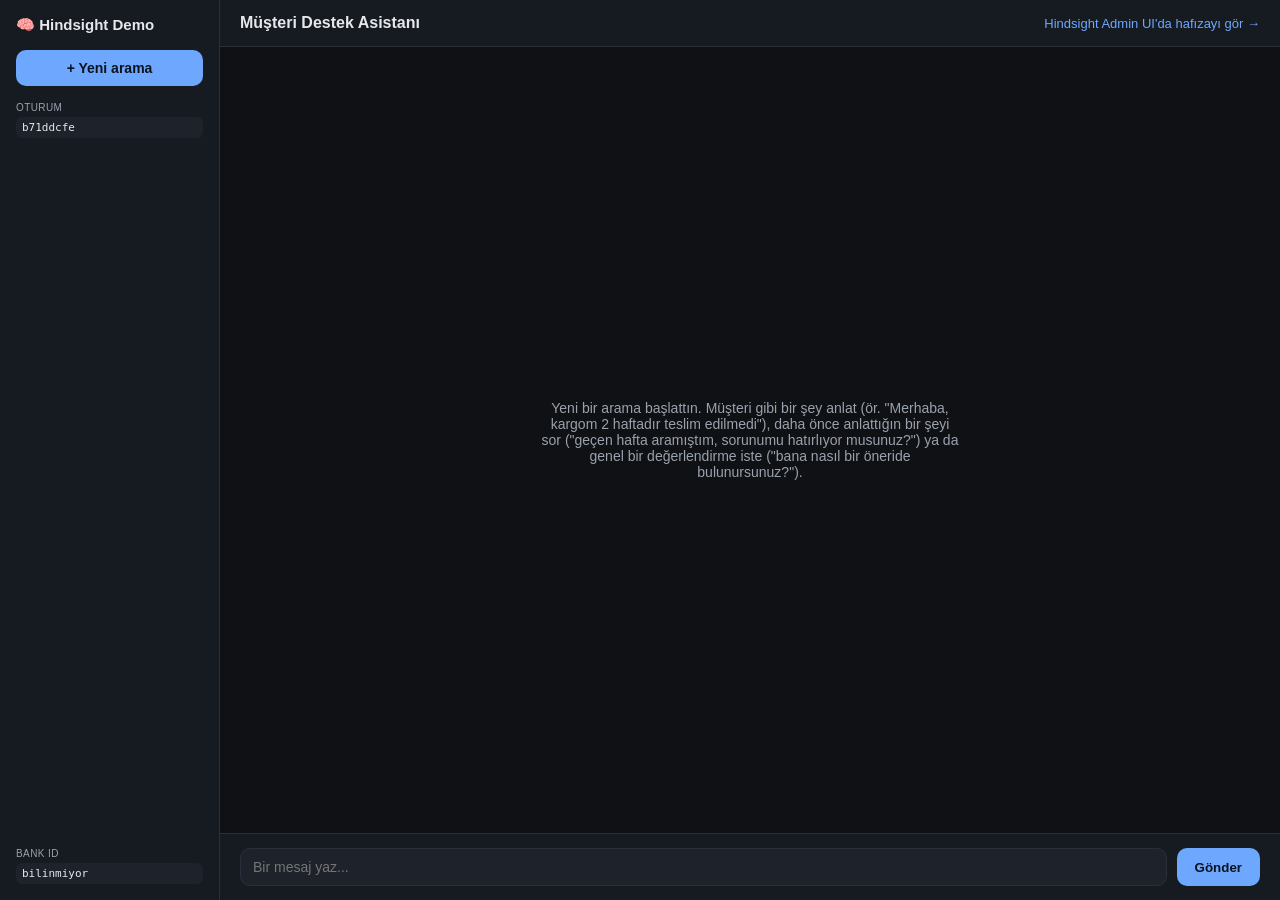
==== applications/HindsightChatDemo/wwwroot/index.html @ e3eabb54 "Move .NET app under applications/HindsightChatDemo/ The repo now holds more than one project (the .N" ====
<!DOCTYPE html>
<html lang="tr">
<head>
  <meta charset="UTF-8" />
  <meta name="viewport" content="width=device-width, initial-scale=1.0" />
  <title>Hindsight Chat Demo</title>
  <link rel="stylesheet" href="styles.css" />
</head>
<body>
  <div class="app">
    <aside class="sidebar">
      <div class="sidebar-header">
        <div class="logo">🧠 Hindsight Demo</div>
      </div>
      <button id="new-session-btn" class="new-session-btn">+ Yeni arama</button>
      <div class="session-info">
        <span class="label">Oturum</span>
        <code id="session-id-display">-</code>
      </div>
      <div class="sidebar-footer">
        <span class="label">Bank ID</span>
        <code id="bank-id-display">-</code>
      </div>
    </aside>

    <main class="main">
      <header class="topbar">
        <div class="topbar-title">Müşteri Destek Asistanı</div>
        <a id="admin-link" class="admin-link" href="http://localhost:9999" target="_blank" rel="noopener">
          Hindsight Admin UI'da hafızayı gör →
        </a>
      </header>

      <section id="messages" class="messages"></section>

      <form id="chat-form" class="composer">
        <textarea
          id="chat-input"
          placeholder="Bir mesaj yaz..."
          rows="1"
          autocomplete="off"
        ></textarea>
        <button type="submit" id="send-btn">Gönder</button>
      </form>
    </main>
  </div>

  <script src="app.js"></script>
</body>
</html>
---- applications/HindsightChatDemo/wwwroot/styles.css ----
:root {
  --bg: #0f1115;
  --bg-elevated: #161a21;
  --bg-elevated-2: #1d222b;
  --border: #2a2f3a;
  --text: #e6e8eb;
  --text-dim: #9aa2ad;
  --accent: #6ea8fe;
  --accent-dim: #3a5a8c;
  --user-bubble: #2563eb;
  --assistant-bubble: #1d222b;
  --memory-write: #2e7d32;
  --memory-read: #b8860b;
  --memory-reflect: #8b5cf6;
  --radius: 10px;
}

* {
  box-sizing: border-box;
}

html, body {
  height: 100%;
  margin: 0;
}

body {
  background: var(--bg);
  color: var(--text);
  font-family: -apple-system, BlinkMacSystemFont, "Segoe UI", Roboto, sans-serif;
}

.app {
  display: flex;
  height: 100vh;
  overflow: hidden;
}

/* Sidebar */
.sidebar {
  width: 220px;
  flex-shrink: 0;
  background: var(--bg-elevated);
  border-right: 1px solid var(--border);
  display: flex;
  flex-direction: column;
  padding: 16px;
  gap: 16px;
}

.sidebar-header .logo {
  font-weight: 600;
  font-size: 15px;
}

.new-session-btn {
  background: var(--accent);
  color: #0b1220;
  border: none;
  border-radius: var(--radius);
  padding: 10px 12px;
  font-weight: 600;
  font-size: 14px;
  cursor: pointer;
  transition: opacity 0.15s;
}

.new-session-btn:hover {
  opacity: 0.85;
}

.session-info, .sidebar-footer {
  display: flex;
  flex-direction: column;
  gap: 4px;
  font-size: 12px;
}

.session-info .label, .sidebar-footer .label {
  color: var(--text-dim);
  text-transform: uppercase;
  letter-spacing: 0.04em;
  font-size: 10px;
}

.session-info code, .sidebar-footer code {
  background: var(--bg-elevated-2);
  padding: 4px 6px;
  border-radius: 6px;
  word-break: break-all;
  font-size: 11px;
}

.sidebar-footer {
  margin-top: auto;
}

/* Main */
.main {
  flex: 1;
  display: flex;
  flex-direction: column;
  min-width: 0;
}

.topbar {
  display: flex;
  align-items: center;
  justify-content: space-between;
  padding: 14px 20px;
  border-bottom: 1px solid var(--border);
  background: var(--bg-elevated);
}

.topbar-title {
  font-weight: 600;
}

.admin-link {
  color: var(--accent);
  text-decoration: none;
  font-size: 13px;
  white-space: nowrap;
}

.admin-link:hover {
  text-decoration: underline;
}

.messages {
  flex: 1;
  overflow-y: auto;
  padding: 20px;
  display: flex;
  flex-direction: column;
  gap: 14px;
}

.message {
  max-width: 70%;
  display: flex;
  flex-direction: column;
  gap: 6px;
}

.message.user {
  align-self: flex-end;
  align-items: flex-end;
}

.message.assistant {
  align-self: flex-start;
  align-items: flex-start;
}

.bubble {
  padding: 10px 14px;
  border-radius: var(--radius);
  line-height: 1.4;
  font-size: 14px;
  white-space: pre-wrap;
  word-break: break-word;
}

.message.user .bubble {
  background: var(--user-bubble);
  color: white;
  border-bottom-right-radius: 2px;
}

.message.assistant .bubble {
  background: var(--assistant-bubble);
  border: 1px solid var(--border);
  border-bottom-left-radius: 2px;
}

.tool-calls {
  display: flex;
  flex-direction: column;
  gap: 4px;
}

.tool-call-tag {
  font-size: 12px;
  padding: 4px 8px;
  border-radius: 6px;
  background: var(--bg-elevated-2);
  border: 1px solid var(--border);
  max-width: 100%;
  word-break: break-word;
}

.tool-call-tag.retain {
  border-color: var(--memory-write);
  color: #7fd18a;
}

.tool-call-tag.recall {
  border-color: var(--memory-read);
  color: #e0b64f;
}

.tool-call-tag.reflect {
  border-color: var(--memory-reflect);
  color: #b39ef5;
}

.empty-state {
  margin: auto;
  text-align: center;
  color: var(--text-dim);
  font-size: 14px;
  max-width: 420px;
}

.composer {
  display: flex;
  gap: 10px;
  padding: 14px 20px;
  border-top: 1px solid var(--border);
  background: var(--bg-elevated);
}

.composer textarea {
  flex: 1;
  resize: none;
  background: var(--bg-elevated-2);
  border: 1px solid var(--border);
  border-radius: var(--radius);
  color: var(--text);
  padding: 10px 12px;
  font-size: 14px;
  font-family: inherit;
  max-height: 140px;
}

.composer textarea:focus {
  outline: 1px solid var(--accent);
}

.composer button {
  background: var(--accent);
  color: #0b1220;
  border: none;
  border-radius: var(--radius);
  padding: 0 18px;
  font-weight: 600;
  cursor: pointer;
}

.composer button:disabled {
  opacity: 0.5;
  cursor: not-allowed;
}

.status-banner {
  padding: 8px 20px;
  font-size: 12px;
  background: #3a2a1a;
  color: #e0b64f;
  border-bottom: 1px solid var(--border);
}

/* Mobile */
@media (max-width: 720px) {
  .app {
    flex-direction: column;
  }

  .sidebar {
    width: 100%;
    flex-direction: row;
    align-items: center;
    border-right: none;
    border-bottom: 1px solid var(--border);
    padding: 10px 12px;
    gap: 10px;
  }

  .sidebar-header {
    display: none;
  }

  .session-info {
    display: none;
  }

  .sidebar-footer {
    margin-top: 0;
    margin-left: auto;
    flex-direction: row;
    align-items: center;
    gap: 6px;
  }

  .new-session-btn {
    padding: 8px 10px;
    font-size: 13px;
  }

  .topbar {
    flex-direction: column;
    align-items: flex-start;
    gap: 4px;
    padding: 10px 14px;
  }

  .message {
    max-width: 90%;
  }
}
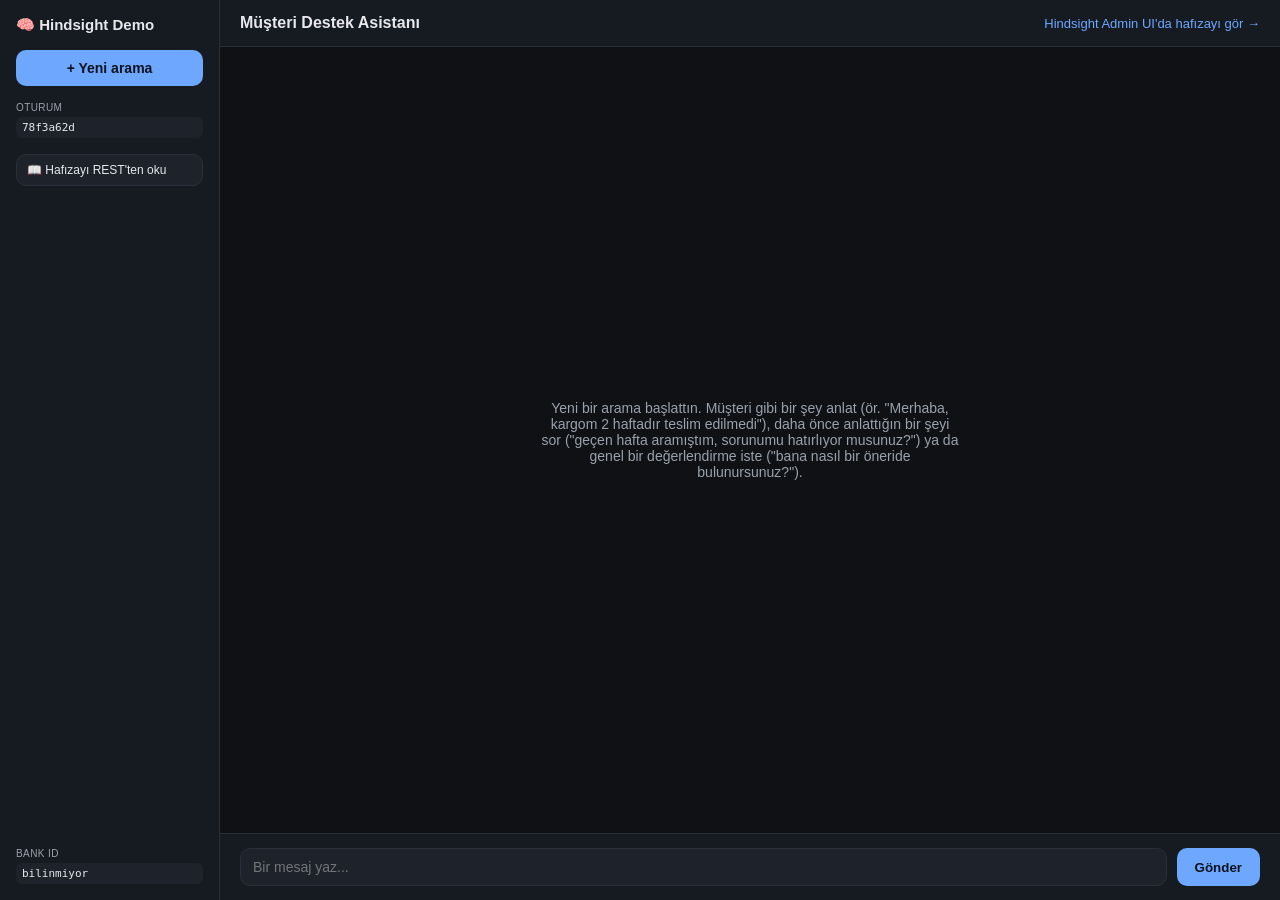
==== commit b17b034e: "Refactor .NET app to senior-level best practices Applied a set of standard ASP.NET Core / .NET archi" ====
--- a/applications/HindsightChatDemo/wwwroot/index.html
+++ b/applications/HindsightChatDemo/wwwroot/index.html
@@ -17,6 +17,14 @@
         <span class="label">Oturum</span>
         <code id="session-id-display">-</code>
       </div>
+
+      <div class="memory-viewer">
+        <button id="memory-viewer-btn" class="memory-viewer-btn" title="Agent MCP ile yazar; bu buton REST ile doğrudan okur.">
+          📖 Hafızayı REST'ten oku
+        </button>
+        <div id="memory-list" class="memory-list"></div>
+      </div>
+
       <div class="sidebar-footer">
         <span class="label">Bank ID</span>
         <code id="bank-id-display">-</code>
--- a/applications/HindsightChatDemo/wwwroot/styles.css
+++ b/applications/HindsightChatDemo/wwwroot/styles.css
@@ -91,6 +91,63 @@
   font-size: 11px;
 }
 
+.memory-viewer {
+  display: flex;
+  flex-direction: column;
+  gap: 8px;
+  flex: 1;
+  min-height: 0;
+}
+
+.memory-viewer-btn {
+  background: var(--bg-elevated-2);
+  color: var(--text);
+  border: 1px solid var(--border);
+  border-radius: var(--radius);
+  padding: 8px 10px;
+  font-size: 12px;
+  cursor: pointer;
+  text-align: left;
+  transition: border-color 0.15s;
+}
+
+.memory-viewer-btn:hover {
+  border-color: var(--accent);
+}
+
+.memory-viewer-btn:disabled {
+  opacity: 0.5;
+  cursor: not-allowed;
+}
+
+.memory-list {
+  overflow-y: auto;
+  display: flex;
+  flex-direction: column;
+  gap: 6px;
+}
+
+.memory-item {
+  background: var(--bg-elevated-2);
+  border: 1px solid var(--border);
+  border-radius: 6px;
+  padding: 6px 8px;
+  font-size: 11px;
+  color: var(--text-dim);
+}
+
+.memory-item .memory-text {
+  color: var(--text);
+  display: block;
+  margin-bottom: 2px;
+  word-break: break-word;
+}
+
+.memory-empty {
+  color: var(--text-dim);
+  font-size: 11px;
+}
+
 .sidebar-footer {
   margin-top: auto;
 }
@@ -281,7 +338,8 @@
     display: none;
   }
 
-  .session-info {
+  .session-info,
+  .memory-viewer {
     display: none;
   }
 
